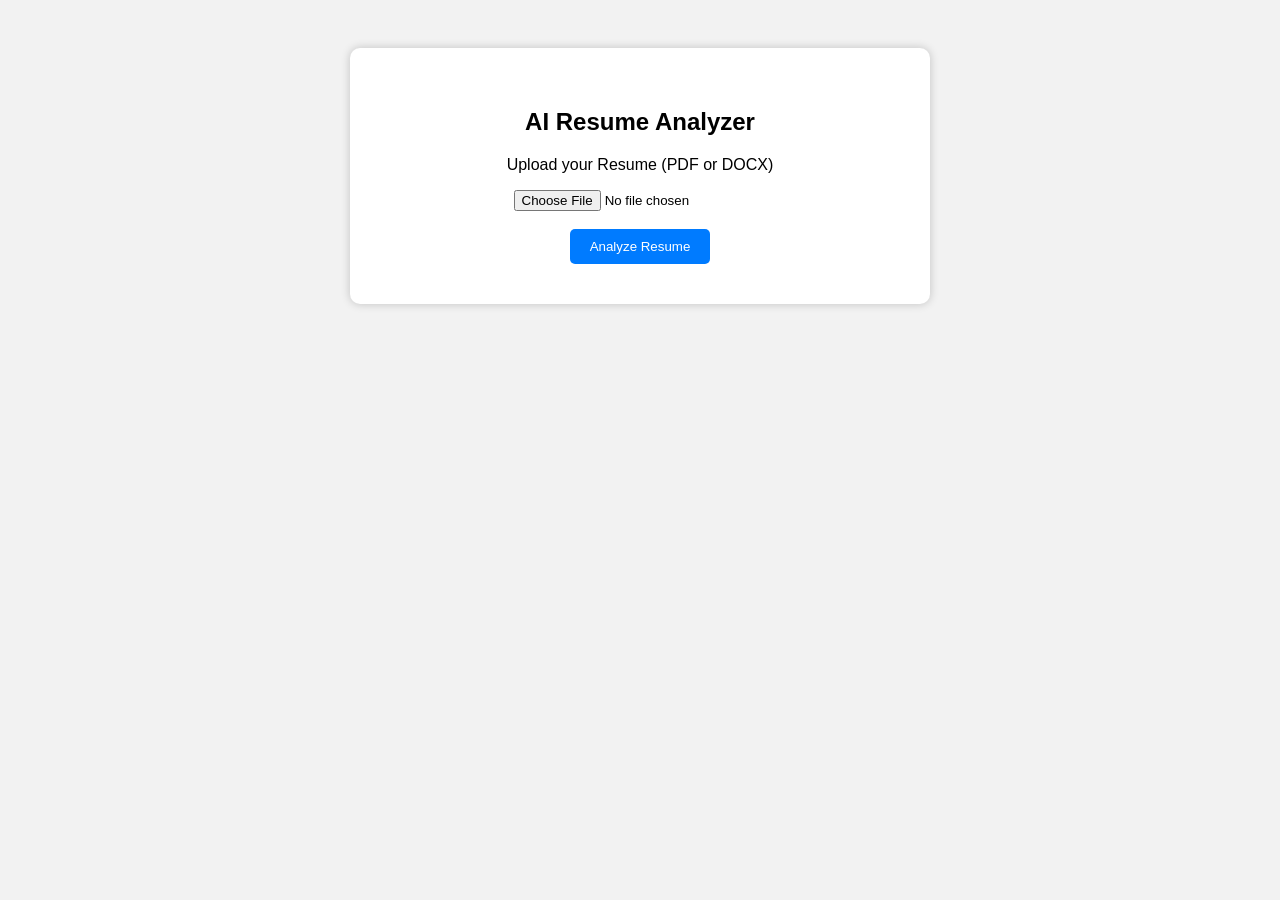
==== templates/index.html @ ee46b134 "Update index.html" ====
<!DOCTYPE html>
<html>

<head>

<title>AI Resume Analyzer</title>

<style>

body{
font-family:Arial;
background:#f2f2f2;
text-align:center;
padding:40px;
}

.container{
background:white;
padding:40px;
border-radius:10px;
width:500px;
margin:auto;
box-shadow:0px 0px 10px rgba(0,0,0,0.2);
}

button{
padding:10px 20px;
background:#007BFF;
color:white;
border:none;
border-radius:5px;
cursor:pointer;
}

button:hover{
background:#0056b3;
}

</style>

</head>

<body>

<div class="container">

<h2>AI Resume Analyzer</h2>

<p>Upload your Resume (PDF or DOCX)</p>

<form action="/analyze" method="POST" enctype="multipart/form-data">

<input type="file" name="resume" required>

<br><br>

<button type="submit">Analyze Resume</button>

</form>

</div>

</body>

</html>
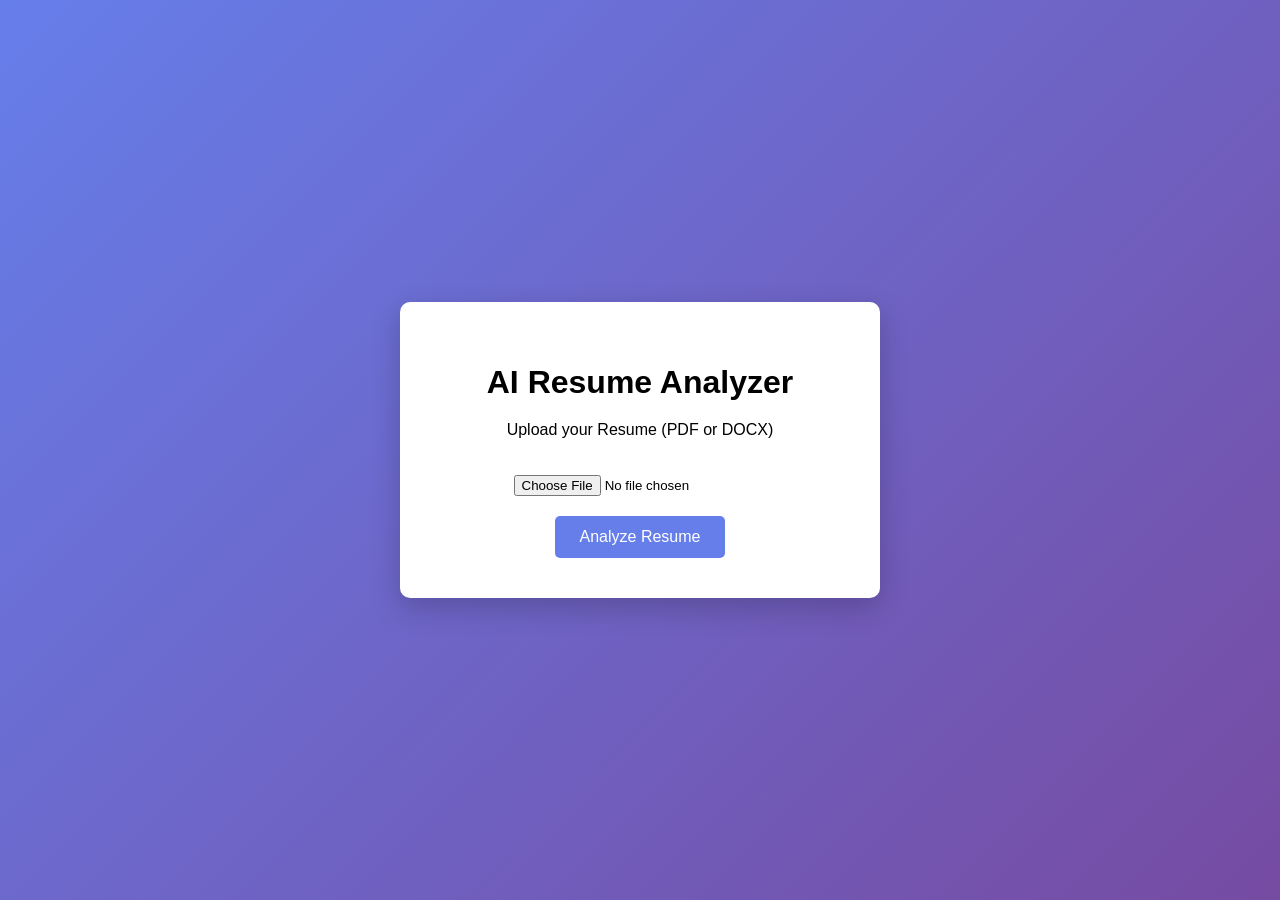
==== commit 6c850b5d: "Update index.html" ====
--- a/templates/index.html
+++ b/templates/index.html
@@ -1,39 +1,49 @@
 <!DOCTYPE html>
 <html>
-
 <head>
-
 <title>AI Resume Analyzer</title>
 
 <style>
 
 body{
-font-family:Arial;
-background:#f2f2f2;
-text-align:center;
-padding:40px;
+font-family: Arial;
+background: linear-gradient(135deg,#667eea,#764ba2);
+height:100vh;
+display:flex;
+justify-content:center;
+align-items:center;
+margin:0;
 }
 
 .container{
 background:white;
 padding:40px;
 border-radius:10px;
-width:500px;
-margin:auto;
-box-shadow:0px 0px 10px rgba(0,0,0,0.2);
+box-shadow:0px 10px 30px rgba(0,0,0,0.2);
+text-align:center;
+width:400px;
+}
+
+h1{
+margin-bottom:20px;
+}
+
+input[type=file]{
+margin:20px 0;
 }
 
 button{
-padding:10px 20px;
-background:#007BFF;
+background:#667eea;
 color:white;
 border:none;
+padding:12px 25px;
+font-size:16px;
 border-radius:5px;
 cursor:pointer;
 }
 
 button:hover{
-background:#0056b3;
+background:#5a67d8;
 }
 
 </style>
@@ -44,7 +54,7 @@
 
 <div class="container">
 
-<h2>AI Resume Analyzer</h2>
+<h1>AI Resume Analyzer</h1>
 
 <p>Upload your Resume (PDF or DOCX)</p>
 
@@ -52,7 +62,7 @@
 
 <input type="file" name="resume" required>
 
-<br><br>
+<br>
 
 <button type="submit">Analyze Resume</button>
 
@@ -61,5 +71,4 @@
 </div>
 
 </body>
-
 </html>
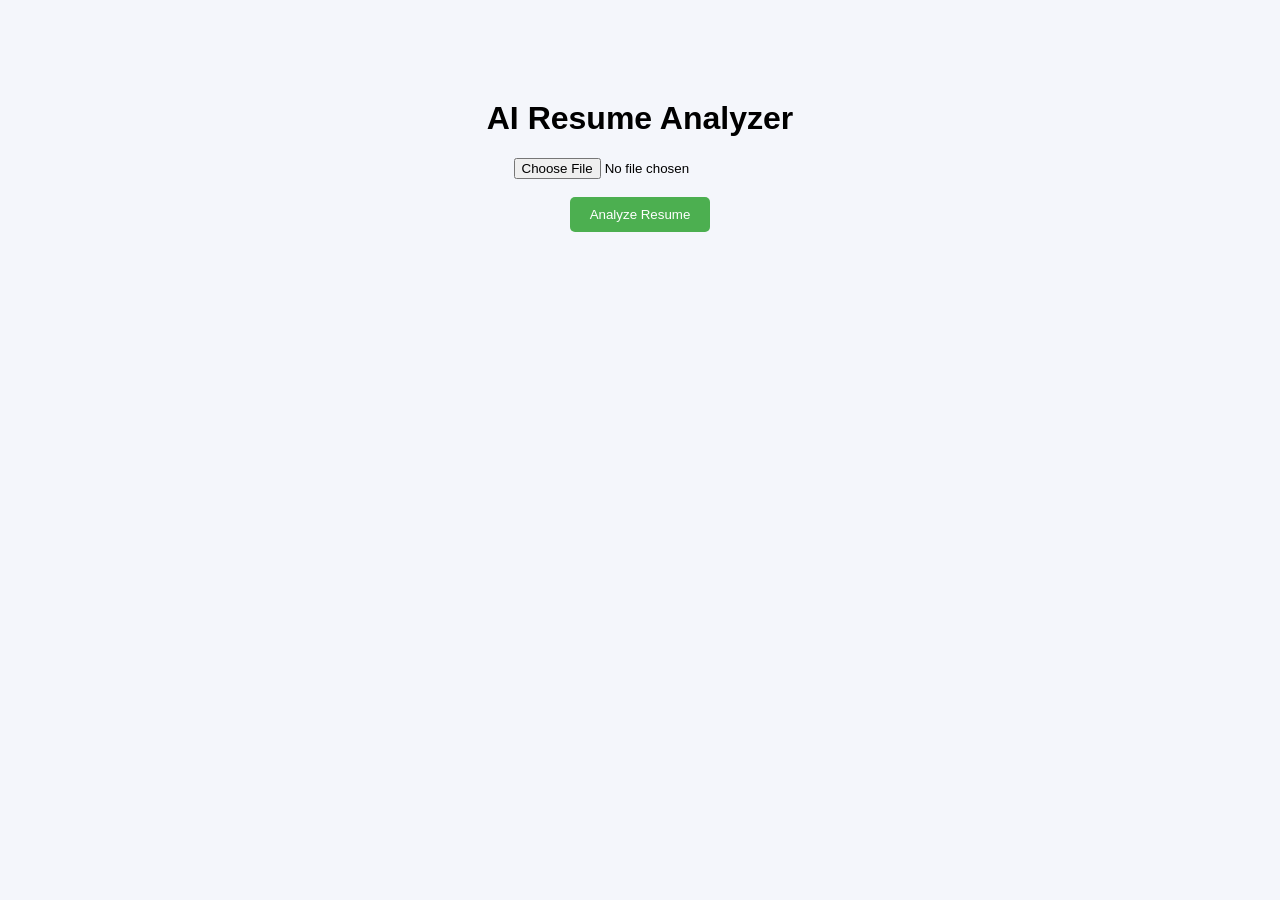
==== commit 4b9eb0e5: "Update index.html" ====
--- a/templates/index.html
+++ b/templates/index.html
@@ -7,43 +7,21 @@
 
 body{
 font-family: Arial;
-background: linear-gradient(135deg,#667eea,#764ba2);
-height:100vh;
-display:flex;
-justify-content:center;
-align-items:center;
-margin:0;
+text-align:center;
+background:#f4f6fb;
 }
 
 .container{
-background:white;
-padding:40px;
-border-radius:10px;
-box-shadow:0px 10px 30px rgba(0,0,0,0.2);
-text-align:center;
-width:400px;
-}
-
-h1{
-margin-bottom:20px;
-}
-
-input[type=file]{
-margin:20px 0;
+margin-top:100px;
 }
 
 button{
-background:#667eea;
+padding:10px 20px;
+background:#4CAF50;
 color:white;
 border:none;
-padding:12px 25px;
-font-size:16px;
 border-radius:5px;
 cursor:pointer;
-}
-
-button:hover{
-background:#5a67d8;
 }
 
 </style>
@@ -56,13 +34,11 @@
 
 <h1>AI Resume Analyzer</h1>
 
-<p>Upload your Resume (PDF or DOCX)</p>
-
-<form action="/analyze" method="POST" enctype="multipart/form-data">
+<form action="/analyze" method="post" enctype="multipart/form-data">
 
 <input type="file" name="resume" required>
 
-<br>
+<br><br>
 
 <button type="submit">Analyze Resume</button>
 
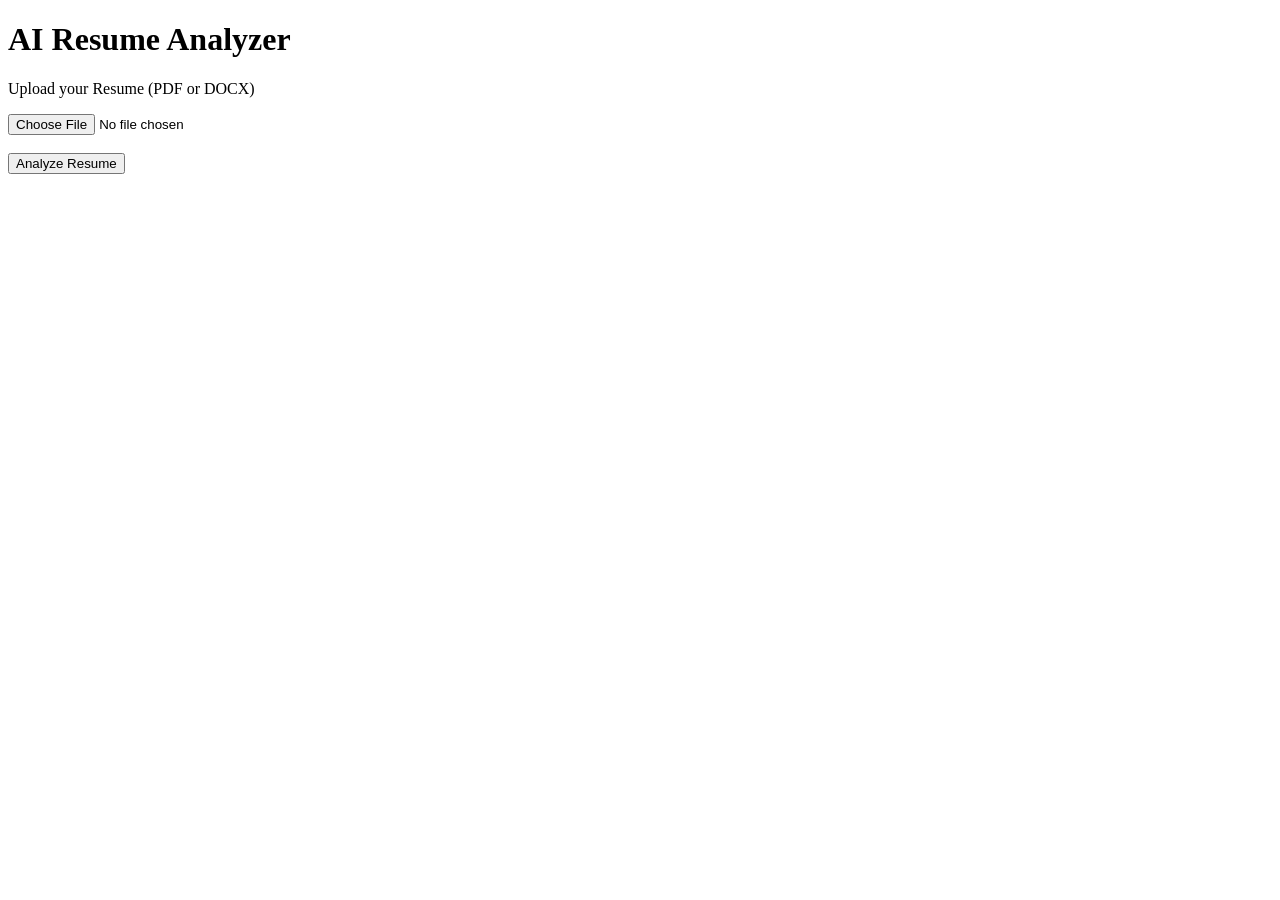
==== commit bd5b44b6: "Update index.html" ====
--- a/templates/index.html
+++ b/templates/index.html
@@ -1,30 +1,9 @@
 <!DOCTYPE html>
 <html>
 <head>
+
 <title>AI Resume Analyzer</title>
-
-<style>
-
-body{
-font-family: Arial;
-text-align:center;
-background:#f4f6fb;
-}
-
-.container{
-margin-top:100px;
-}
-
-button{
-padding:10px 20px;
-background:#4CAF50;
-color:white;
-border:none;
-border-radius:5px;
-cursor:pointer;
-}
-
-</style>
+<link rel="stylesheet" href="/static/style.css">
 
 </head>
 
@@ -34,7 +13,9 @@
 
 <h1>AI Resume Analyzer</h1>
 
-<form action="/analyze" method="post" enctype="multipart/form-data">
+<p>Upload your Resume (PDF or DOCX)</p>
+
+<form action="/analyze" method="POST" enctype="multipart/form-data">
 
 <input type="file" name="resume" required>
 
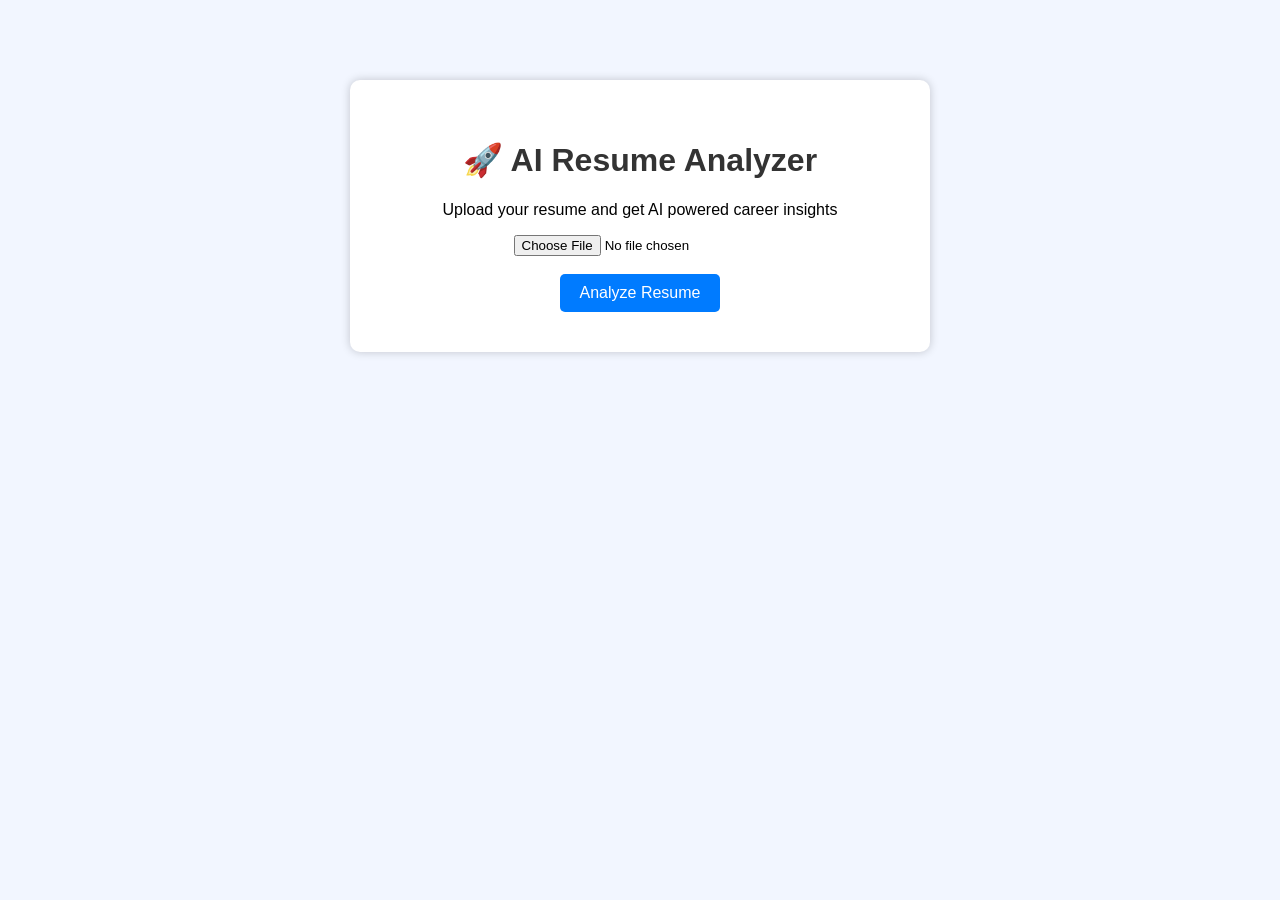
==== commit 259ba776: "Update index.html" ====
--- a/templates/index.html
+++ b/templates/index.html
@@ -1,8 +1,10 @@
 <!DOCTYPE html>
 <html>
+
 <head>
 
 <title>AI Resume Analyzer</title>
+
 <link rel="stylesheet" href="/static/style.css">
 
 </head>
@@ -11,9 +13,9 @@
 
 <div class="container">
 
-<h1>AI Resume Analyzer</h1>
+<h1>🚀 AI Resume Analyzer</h1>
 
-<p>Upload your Resume (PDF or DOCX)</p>
+<p>Upload your resume and get AI powered career insights</p>
 
 <form action="/analyze" method="POST" enctype="multipart/form-data">
 
--- a/static/style.css
+++ b/static/style.css
@@ -0,0 +1,49 @@
+body{
+font-family: Arial;
+background:#f2f6ff;
+text-align:center;
+}
+
+.container{
+
+width:500px;
+margin:auto;
+margin-top:80px;
+
+background:white;
+
+padding:40px;
+
+border-radius:10px;
+
+box-shadow:0px 0px 10px rgba(0,0,0,0.2);
+}
+
+h1{
+color:#333;
+}
+
+button{
+
+padding:10px 20px;
+
+background:#007BFF;
+
+color:white;
+
+border:none;
+
+border-radius:5px;
+
+cursor:pointer;
+
+font-size:16px;
+}
+
+button:hover{
+background:#0056b3;
+}
+
+ul{
+text-align:left;
+}
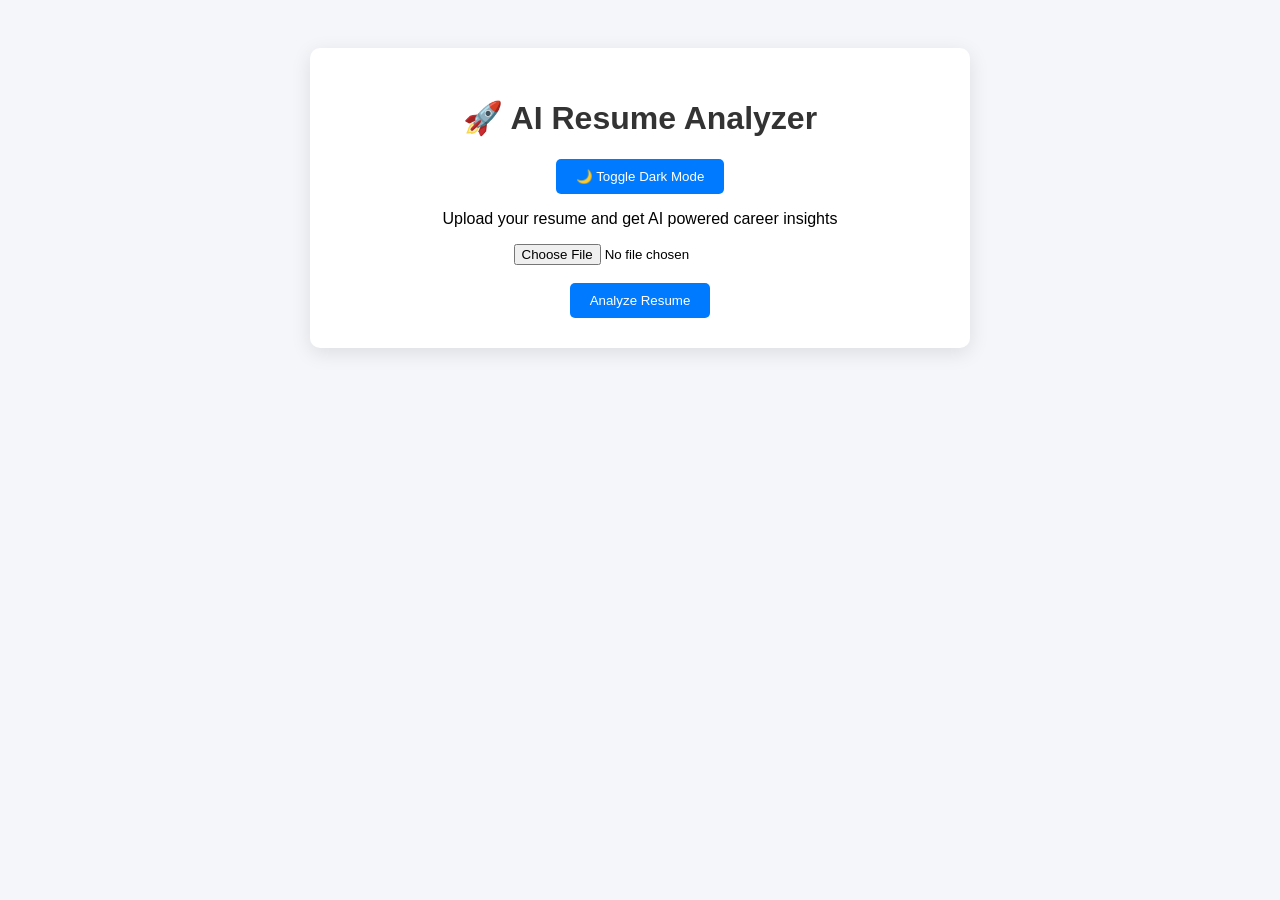
==== commit f46716f4: "Update index.html" ====
--- a/templates/index.html
+++ b/templates/index.html
@@ -15,6 +15,9 @@
 
 <h1>🚀 AI Resume Analyzer</h1>
 
+<!-- ADD DARK MODE BUTTON HERE -->
+<button onclick="toggleDarkMode()">🌙 Toggle Dark Mode</button>
+
 <p>Upload your resume and get AI powered career insights</p>
 
 <form action="/analyze" method="POST" enctype="multipart/form-data">
@@ -29,5 +32,8 @@
 
 </div>
 
+<!-- ADD THIS BEFORE BODY CLOSE -->
+<script src="/static/script.js"></script>
+
 </body>
 </html>
--- a/static/style.css
+++ b/static/style.css
@@ -1,49 +1,60 @@
 body{
 font-family: Arial;
-background:#f2f6ff;
+background:#f4f6f9;
 text-align:center;
+padding:40px;
 }
 
 .container{
-
-width:500px;
+background:white;
+padding:30px;
+border-radius:10px;
+width:600px;
 margin:auto;
-margin-top:80px;
-
-background:white;
-
-padding:40px;
-
-border-radius:10px;
-
-box-shadow:0px 0px 10px rgba(0,0,0,0.2);
+box-shadow:0 5px 20px rgba(0,0,0,0.1);
 }
 
 h1{
 color:#333;
 }
 
+.card{
+background:#f9f9f9;
+padding:20px;
+margin:15px 0;
+border-radius:8px;
+}
+
 button{
-
 padding:10px 20px;
-
+border:none;
 background:#007BFF;
-
 color:white;
-
-border:none;
-
 border-radius:5px;
-
 cursor:pointer;
-
-font-size:16px;
 }
 
 button:hover{
 background:#0056b3;
 }
 
-ul{
-text-align:left;
+.download-btn{
+background:#28a745;
 }
+
+.download-btn:hover{
+background:#1e7e34;
+}
+
+.dark{
+background:#121212;
+color:white;
+}
+
+.dark .container{
+background:#1e1e1e;
+}
+
+.dark .card{
+background:#2a2a2a;
+}
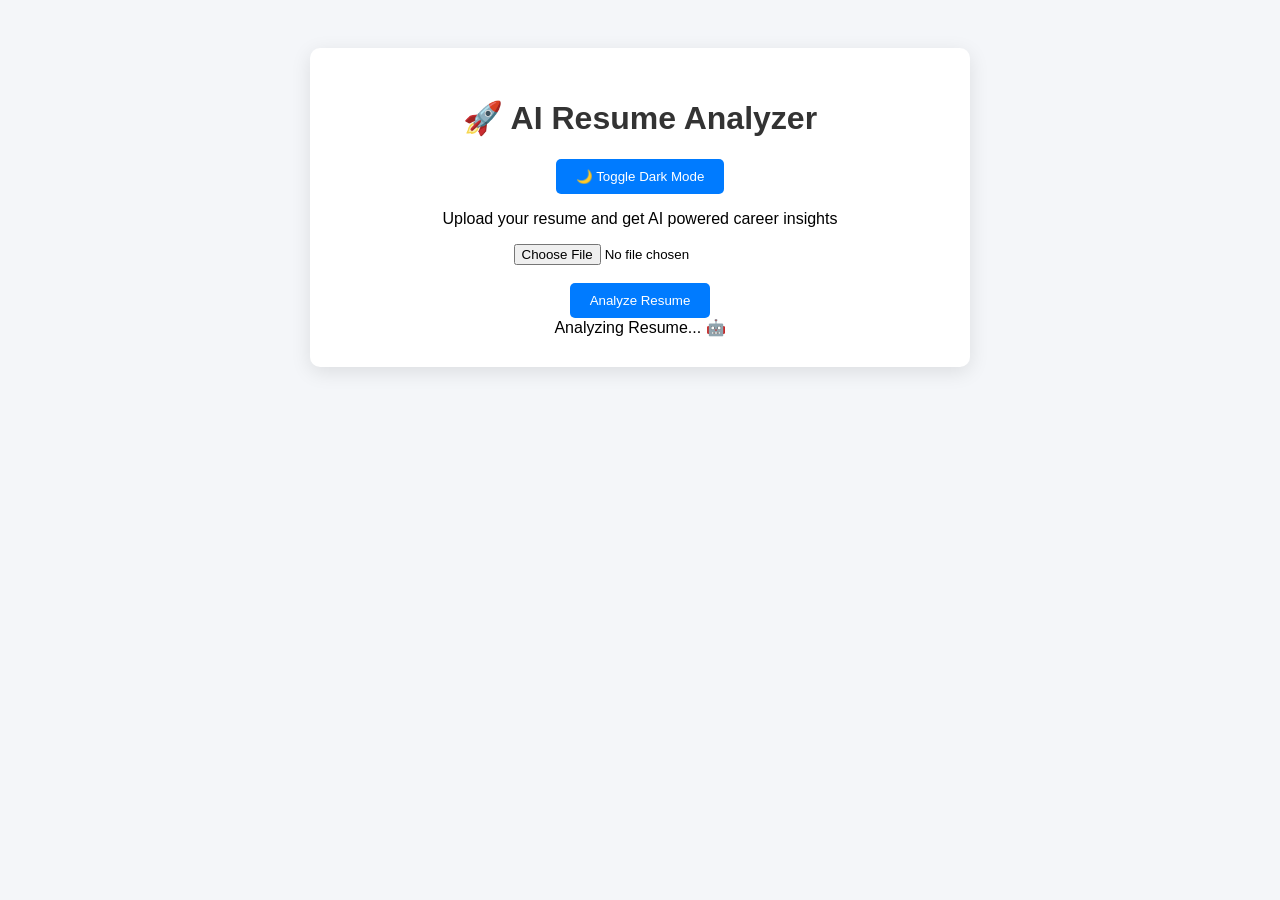
==== commit b3c5b524: "Update index.html" ====
--- a/templates/index.html
+++ b/templates/index.html
@@ -15,12 +15,11 @@
 
 <h1>🚀 AI Resume Analyzer</h1>
 
-<!-- ADD DARK MODE BUTTON HERE -->
 <button onclick="toggleDarkMode()">🌙 Toggle Dark Mode</button>
 
 <p>Upload your resume and get AI powered career insights</p>
 
-<form action="/analyze" method="POST" enctype="multipart/form-data">
+<form action="/analyze" method="POST" enctype="multipart/form-data" onsubmit="showLoader()">
 
 <input type="file" name="resume" required>
 
@@ -30,9 +29,12 @@
 
 </form>
 
+<div id="loader" class="loader">
+Analyzing Resume... 🤖
 </div>
 
-<!-- ADD THIS BEFORE BODY CLOSE -->
+</div>
+
 <script src="/static/script.js"></script>
 
 </body>
--- a/static/style.css
+++ b/static/style.css
@@ -46,15 +46,11 @@
 background:#1e7e34;
 }
 
-.dark{
-background:#121212;
+.dark-mode {
+background-color:#121212;
 color:white;
 }
 
-.dark .container{
+.dark-mode .container{
 background:#1e1e1e;
 }
-
-.dark .card{
-background:#2a2a2a;
-}
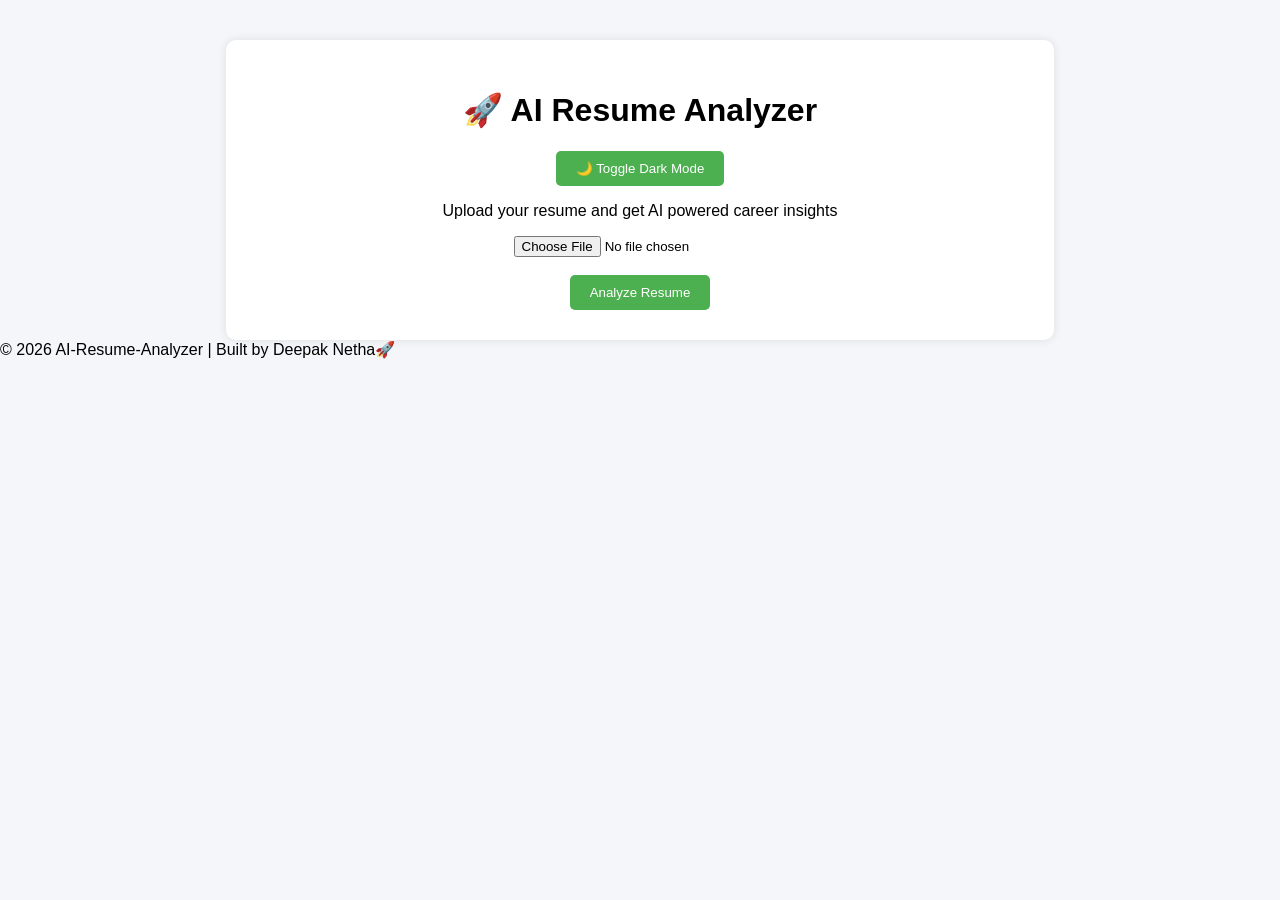
==== commit b933c4ae: "Update index.html" ====
--- a/templates/index.html
+++ b/templates/index.html
@@ -35,6 +35,10 @@
 
 </div>
 
+<footer class="footer">
+© 2026 AI-Resume-Analyzer | Built by Deepak Netha🚀
+</footer>
+  
 <script src="/static/script.js"></script>
 
 </body>
--- a/static/style.css
+++ b/static/style.css
@@ -1,53 +1,67 @@
 body{
-font-family: Arial;
+font-family:Arial;
 background:#f4f6f9;
-text-align:center;
-padding:40px;
+margin:0;
+padding:0;
 }
 
 .container{
+width:60%;
+margin:auto;
 background:white;
 padding:30px;
+margin-top:40px;
 border-radius:10px;
-width:600px;
-margin:auto;
-box-shadow:0 5px 20px rgba(0,0,0,0.1);
-}
-
-h1{
-color:#333;
-}
-
-.card{
-background:#f9f9f9;
-padding:20px;
-margin:15px 0;
-border-radius:8px;
+box-shadow:0px 0px 10px rgba(0,0,0,0.1);
+text-align:center;
 }
 
 button{
 padding:10px 20px;
+background:#4CAF50;
+color:white;
 border:none;
-background:#007BFF;
-color:white;
 border-radius:5px;
 cursor:pointer;
 }
 
 button:hover{
-background:#0056b3;
+background:#45a049;
+}
+
+.highlight{
+font-size:22px;
+font-weight:bold;
+color:#4CAF50;
 }
 
 .download-btn{
-background:#28a745;
+background:#2196F3;
 }
 
-.download-btn:hover{
-background:#1e7e34;
+.progress{
+width:100%;
+background:#ddd;
+border-radius:10px;
+overflow:hidden;
 }
 
-.dark-mode {
-background-color:#121212;
+.progress-bar{
+height:25px;
+background:#4CAF50;
+color:white;
+text-align:center;
+line-height:25px;
+}
+
+.loader{
+display:none;
+font-size:18px;
+margin-top:20px;
+}
+
+.dark-mode{
+background:#121212;
 color:white;
 }
 
